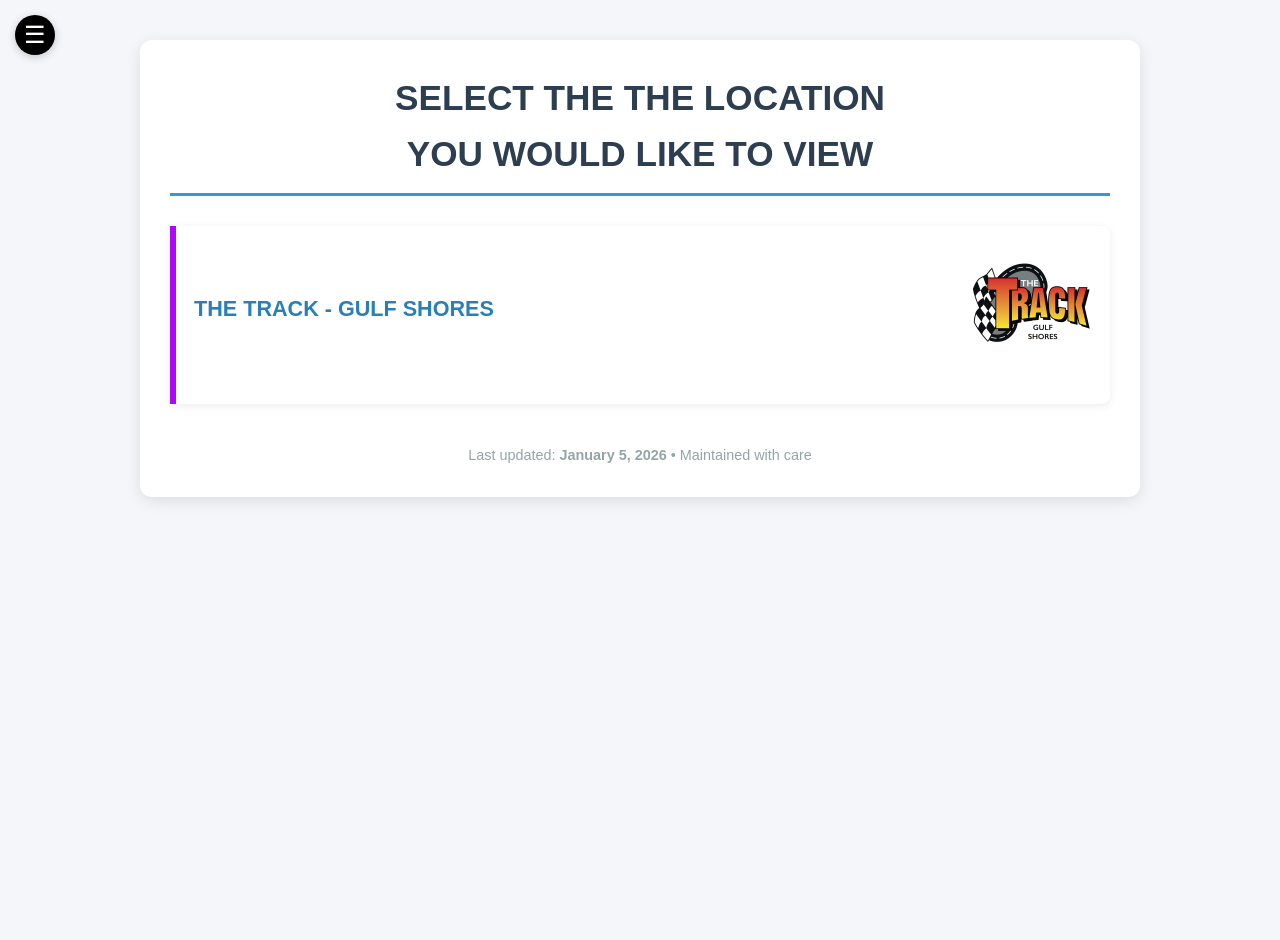
==== index.html @ ac5828dc "Add files via upload" ====
<!DOCTYPE html>
<html lang="en">
<head>
    <meta charset="UTF-8">
    <meta name="viewport" content="width=device-width, initial-scale=1.0">
    <!-- <link rel="icon" href="logo_default.png" type="image/png"> -->
    <title>Version History</title>
    <meta name="description" content="Complete changelog of system updates and improvements">
    <link rel="stylesheet" href="style.css">
    
</head>
<body>
      <button class="menu-btn" id="menuBtn">☰</button>

   
  <nav class="sidebar" id="sidebar">

    <div id="sidebar-container"></div>

  </nav>

  
  <!-- Overlay (for mobile) -->
  <div class="overlay" id="overlay"></div>
  <div class="main-content" id="mainContent">

    <!--Main Content-->
    <div class="container">
        <h1>SELECT THE THE LOCATION<br>YOU WOULD LIKE TO VIEW</h1>
        
        <a href="gstrack.html">
        <div class="version" id="tbd">
            <h2>
                <span>THE TRACK - GULF SHORES</span>
                <span><img src="/images/The Track GS Updated Logo.jpeg"></img></span>
            </h2>
            
        </div>
    </a>
   
        
        <div class="footer" id="footer-container">
            
        </div>
    </div>
   </div>
 <script src="script.js"></script>
</body>
</html>
---- style.css ----
/* GLOBAL RESET & LAYOUT */
    * {
        margin: 0;
        padding: 0;
        box-sizing: border-box;
    }

    body {
        font-family: 'Segoe UI', Tahoma, Geneva, Verdana, sans-serif;
        line-height: 1.6;
        margin: 0;
        padding: 20px;
        background-color: #f4f6f9;
        color: #333;
        overflow-x: hidden;
        transition: margin-left 0.3s ease;
    }

    .container {
        max-width: 1000px;
        margin: 0 auto;
        background: #fff;
        padding: 30px;
        border-radius: 12px;
        box-shadow: 0 4px 15px rgba(0, 0, 0, 0.1);
        transition: margin-left 0.3s ease;
    }

    /* TYPOGRAPHY & HEADINGS */
    h1 {
        text-align: center;
        color: #2c3e50;
        margin-bottom: 30px;
        font-size: 2.2em;
        border-bottom: 3px solid #3498db;
        padding-bottom: 10px;
    }

    h2 {
        text-align: center;
        color: #2c3e50;
        font-size: 2.2em;
    }

    img {
        width: 120px;
        height: 120px;
    }

    .info {
        width: fit-content;
        height: 450px;
    }

    .live {
        text-align: center;
        background-color: #27ae60;
        border-radius: 25px;
        color: white;
        margin: 0% 30% 2% 30%;
        text-transform: uppercase;
        
    }

    .tbd {
        text-align: center;
        background-color: #ac08f8;
        border-radius: 25px;
        color: white;
        margin: 0% 25% 2% 25%;
        text-transform: uppercase;
    }

    .dev {
        text-align: center;
        background-color: #f39c12;
        border-radius: 25px;
        color: white;
        margin: 0% 25% 2% 25%;
        text-transform: uppercase;
    }

    .future {
        text-align: center;
        background-color: #000000;
        border-radius: 25px;
        color: white;
        margin: 0% 25% 2% 25%;
        text-transform: uppercase;
    }

    .og {
        text-align: center;
        background-color: #0101ce;
        border-radius: 25px;
        color: white;
        margin: 0% 30% 2% 30%;
        text-transform: uppercase;
    }

    .version h2 {
        margin: 0 0 12px 0;
        color: #2980b9;
        font-size: 1.35em;
        display: flex;
        justify-content: space-between;
        align-items: center;
        flex-wrap: wrap;
        gap: 10px;
    }

    .version h2 .label {
        font-size: 0.75em;
        padding: 4px 10px;
        border-radius: 20px;
        color: white;
        font-weight: bold;
        margin-top: 5px;
    }

    .date {
        font-size: 0.9em;
        color: #7f8c8d;
        font-style: italic;
        font-weight: normal;
    }

    ul {
        padding-left: 22px;
        margin: 10px 0 0 0;
    }

    li {
        margin-bottom: 7px;
        position: relative;
    }

    li:before {
        content: "";
        color: #3498db;
        font-weight: bold;
        position: absolute;
        left: -16px;
    }

    ul strong {
        color: blue
    }

    .footer {
        text-align: center;
        margin-top: 40px;
        color: #95a5a6;
        font-size: 0.9em;
    }

    /* VERSION CARDS */
    .version {
        background-color: #ffffff;
        border-left: 6px solid #22cffa;
        margin-bottom: 25px;
        padding: 18px;
        border-radius: 0 8px 8px 0;
        box-shadow: 0 2px 8px rgba(0, 0, 0, 0.08);
        transition: all 0.3s ease;
    }

    .version:hover {
        box-shadow: 0 4px 12px rgba(0, 0, 0, 0.15);
        transform: translate(5px, -5px);
    }

    /* Version Status Border Colors */
    #future.version { border-left-color: #000000; }
    #tbd.version { border-left-color: #ac08f8; }
    #dev.version { border-left-color: #f39c12; }
    #live.version { border-left-color: #27ae60; }
    #og.version { border-left-color: #0101ce; }

    /* Version and Priority */
    #prior1.version {
        background-color: #8beff7;
    }
    #prior2.version {
        background-color: #beff81;
    }
    #prior3.version {
        background-color: #e4a1f8;
    }

    .prior {
        font-size: 1em;
        color: #3e4444;
        font-style: italic;
        font-weight: normal;
        margin-left: 15px;
    }

    /* Label Backgrounds */
    .future-label { background-color: #000000; }
    .tbd-label { background-color: #ac08f8; }
    .dev-label { background-color: #f39c12; }
    .live-label { background-color: #27ae60; }
    .original-label { background-color: #0101ce; }

    /* SIDEBAR NAVIGATION */
    .sidebar {
        position: fixed;
        top: 0;
        left: -250px;
        width: 250px;
        height: 100%;
        background-color: #000000;
        color: white;
        transition: left 0.3s ease;
        z-index: 1000;
        padding-top: 30px;
        opacity: 0.95;
        overflow-y: auto; 
        overflow-x: hidden;
        display: flex;     
        flex-direction: column; 
    }

    .sidebar.open {
        left: 0;
    }

    .sidebar ul {
        list-style: none;
        padding: 0;
        margin: 0;
        flex: 1;
        overflow-y: auto;
        overflow-x: hidden;
    }

    .sidebar ul li {
        padding: 15px 20px;
        border-bottom: 1px solid rgba(255, 255, 255, 0.1);
    }

    .sidebar ul li a {
        color: white;
        text-decoration: none;
        font-size: 16px;
        display: block;
        transition: color 0.2s ease;
    }

    .sidebar ul li:hover {
        background-color: #4192e2;
    }

    .sidebar ul li:hover a {
        color: black;
        text-transform: uppercase;
        cursor: pointer;
    }

    .navvoid:hover {
      background-color: black !important; 
    }

    #sidebar a.active { 
      background: black; 
      color: #fff; 
    }
    #toggle-sidebar { 
      display: none; 
    }

    /* Custom Scrollbar for Sidebar (WebKit) */
    .sidebar ul::-webkit-scrollbar {
        width: 8px;
    }
    .sidebar ul::-webkit-scrollbar-track {
        background: transparent;
    }
    .sidebar ul::-webkit-scrollbar-thumb {
        background: rgba(255, 255, 255, 0.3);
        border-radius: 4px;
    }
    .sidebar ul::-webkit-scrollbar-thumb:hover {
        background: rgba(255, 255, 255, 0.5);
    }

    /* Hamburger Button */
    .menu-btn {
        position: fixed;
        top: 15px;
        left: 15px;
        font-size: 24px;
        background: #000000;
        color: white;
        border: none;
        width: 40px;
        height: 40px;
        border-radius: 50%;
        cursor: pointer;
        z-index: 1100;
        display: flex;
        align-items: center;
        justify-content: center;
        transition: left 0.3s ease, transform 0.2s ease;
        box-shadow: 0 2px 8px rgba(0, 0, 0, 0.2);
    }

    .menu-btn:hover {
        transform: scale(1.1);
    }

    /* Main Content Shift */
    .main-content {
        margin-left: 0;
        padding: 20px;
        transition: margin-left 0.5s ease-out;
        min-height: 100vh;
    }

    .content-shift {
        margin-left: 250px;
    }

    /* Overlay (Mobile) */
    .overlay {
        position: fixed;
        top: 0;
        left: 0;
        width: 100%;
        height: 100%;
        background: rgba(0, 0, 0, 0.5);
        z-index: 900;
        opacity: 0;
        visibility: hidden;
        transition: opacity 0.3s ease, visibility 0.3s ease;
    }

    .overlay.active {
        opacity: 1;
        visibility: visible;
    }

    /* RESPONSIVE DESIGN */
    @media (max-width: 768px) {
        .container {
            padding: 20px;
        }
        h1 {
            font-size: 1.8em;
        }
        .version h2 {
            font-size: 1.2em;
            flex-direction: column;
            align-items: flex-start;
        }
        .version h2 .label {
            margin-top: 8px;
        }

        /* Sidebar Mobile */
        .sidebar {
            width: 200px;
            left: -200px;
        }
        .sidebar.open {
            left: 0;
        }
        .content-shift {
            margin-left: 200px;
        }
        .menu-btn {
            left: 10px;
            top: 10px;
        }
    }

    @media (max-width: 480px) {
        body {
            padding: 12px;
        }
        .container {
            padding: 16px;
        }
        h1 {
            font-size: 1.6em;
        }
        .version {
            padding: 14px;
        }
        .version h2 {
            font-size: 1.1em;
        }
    }

   
   .navheader{
    height: 125px;
    margin: 0px 50px;
   }

   a {
    text-decoration: none;
    color: inherit;
    cursor: inherit;
   }

   

/* Accordion for Milestones */

.collapsible {
            cursor: pointer;
            padding: 18px;
            width: 100%;
            text-align: center;
            border:#ccc;
            background-color: #f1f1f1;
            font-size: x-large;
            font-weight: bold;
            margin-bottom: 20px;
            border-style: solid;
        }
.active1, .collapsible:hover {
            background-color: #22cffa;
            border: #0098fd;
            border-style: solid;
        }
.content {
            padding: 0 20px;
            max-height: 0;
            overflow: hidden;
            transition: max-height 0.5s ease-out;
            background-color: #f9f9f9;
        }
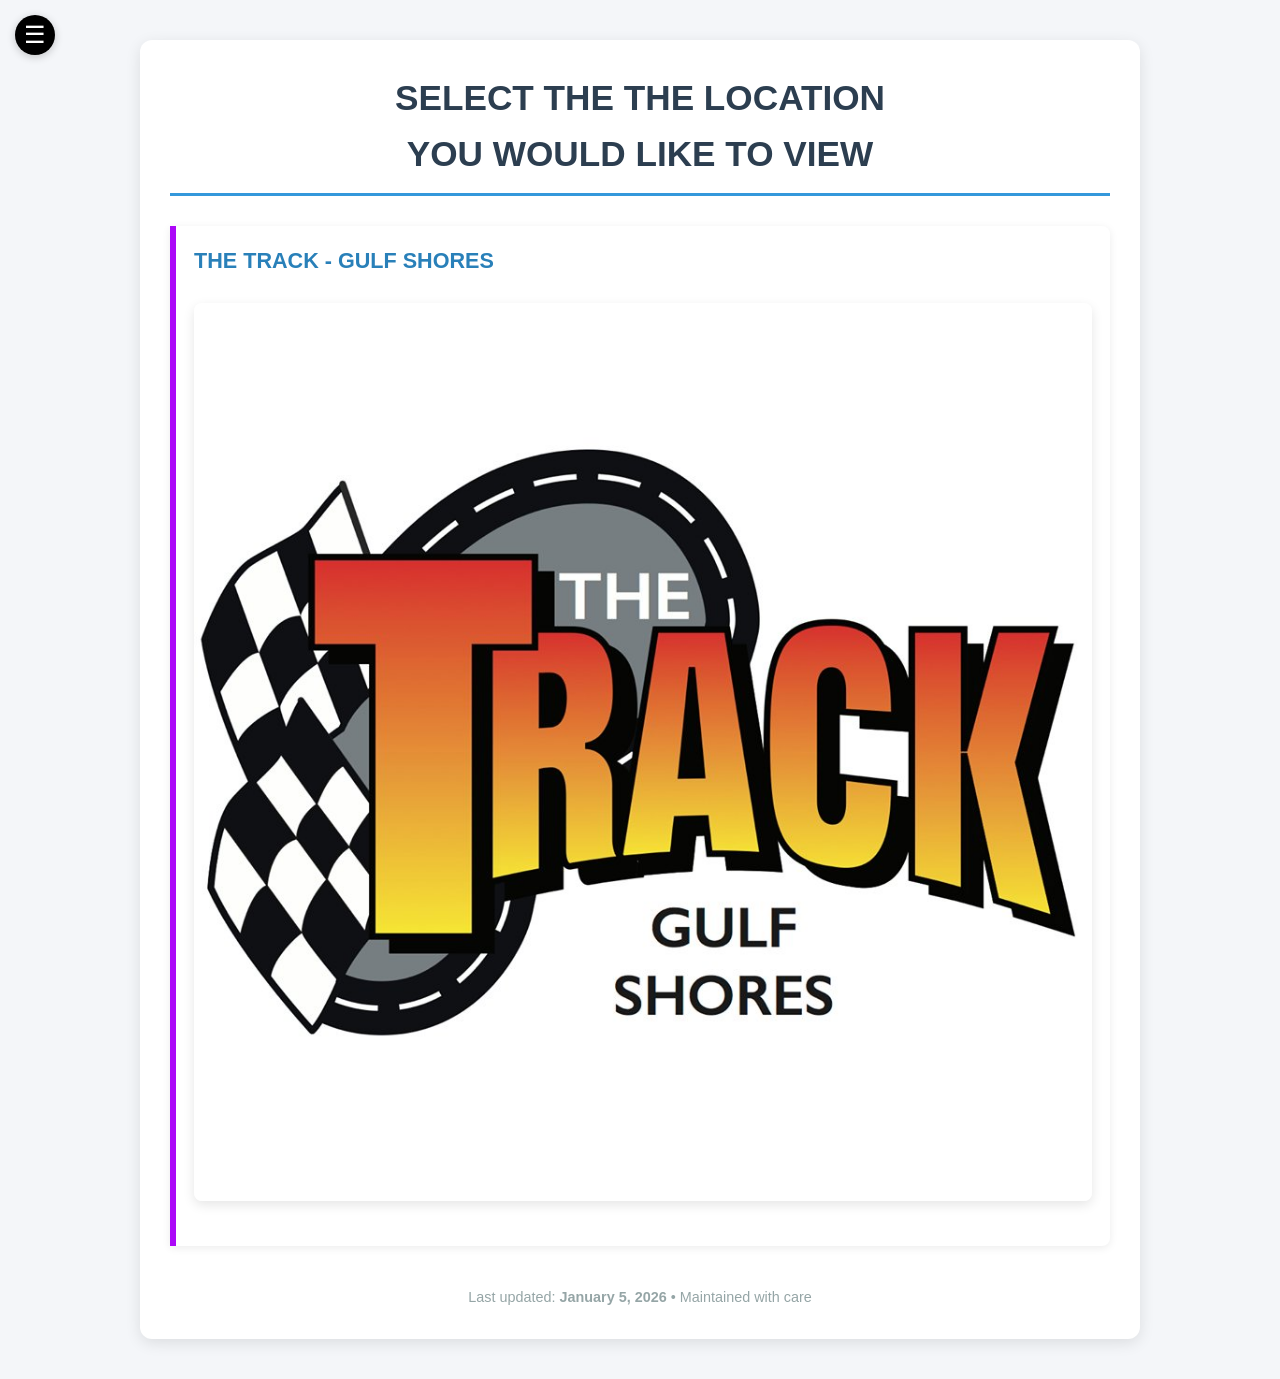
==== commit 358ab596: "Update index.html" ====
--- a/index.html
+++ b/index.html
@@ -4,8 +4,8 @@
     <meta charset="UTF-8">
     <meta name="viewport" content="width=device-width, initial-scale=1.0">
     <!-- <link rel="icon" href="logo_default.png" type="image/png"> -->
-    <title>Version History</title>
-    <meta name="description" content="Complete changelog of system updates and improvements">
+    <title>The Track Family Fun Parks</title>
+    <meta name="description" content="Park Information">
     <link rel="stylesheet" href="style.css">
     
 </head>
@@ -46,4 +46,4 @@
    </div>
  <script src="script.js"></script>
 </body>
-</html>+</html>
--- a/style.css
+++ b/style.css
@@ -1,436 +1,491 @@
-
-    /* GLOBAL RESET & LAYOUT */
-    * {
-        margin: 0;
-        padding: 0;
-        box-sizing: border-box;
-    }
-
-    body {
-        font-family: 'Segoe UI', Tahoma, Geneva, Verdana, sans-serif;
-        line-height: 1.6;
-        margin: 0;
+/* GLOBAL RESET & LAYOUT */
+* {
+    margin: 0;
+    padding: 0;
+    box-sizing: border-box;
+}
+
+body {
+    font-family: 'Segoe UI', Tahoma, Geneva, Verdana, sans-serif;
+    line-height: 1.6;
+    margin: 0;
+    padding: 20px;
+    background-color: #f4f6f9;
+    color: #333;
+    overflow-x: hidden;
+    transition: margin-left 0.3s ease;
+}
+
+.container {
+    max-width: 1000px;
+    margin: 0 auto;
+    background: #fff;
+    padding: 30px;
+    border-radius: 12px;
+    box-shadow: 0 4px 15px rgba(0, 0, 0, 0.1);
+    transition: margin-left 0.3s ease;
+}
+
+/* TYPOGRAPHY & HEADINGS */
+h1 {
+    text-align: center;
+    color: #2c3e50;
+    margin-bottom: 30px;
+    font-size: 2.2em;
+    border-bottom: 3px solid #3498db;
+    padding-bottom: 10px;
+}
+
+h2 {
+    text-align: center;
+    color: #2c3e50;
+    font-size: 2.2em;
+}
+
+/* ==================== RESPONSIVE IMAGES ==================== */
+
+/* Base image styles - makes ALL images responsive */
+img {
+    max-width: 100%;
+    height: auto;
+    display: block;
+    margin: 15px auto;
+    border-radius: 8px;
+    box-shadow: 0 4px 12px rgba(0, 0, 0, 0.1);
+}
+
+/* Specific styling for your version/logo images */
+.version-image,
+.info img {
+    width: 120px;
+    height: 120px;
+    max-width: 100%;           /* Ensures it never overflows */
+    object-fit: contain;       /* Keeps proper proportions */
+}
+
+/* Larger screens */
+@media (min-width: 1200px) {
+    .version-image,
+    .info img {
+        width: 140px;
+        height: 140px;
+    }
+}
+
+/* Tablets */
+@media (max-width: 768px) {
+    .version-image,
+    .info img {
+        width: 100px;
+        height: 100px;
+    }
+}
+
+/* Small phones */
+@media (max-width: 480px) {
+    .version-image,
+    .info img {
+        width: 85px;
+        height: 85px;
+    }
+}
+
+/* Optional: If you have large/full-width images */
+.full-image {
+    width: 100%;
+    height: auto;
+    margin: 20px 0;
+    border-radius: 12px;
+}
+
+.info {
+    width: fit-content;
+    height: 450px;
+}
+
+.live {
+    text-align: center;
+    background-color: #27ae60;
+    border-radius: 25px;
+    color: white;
+    margin: 0% 30% 2% 30%;
+    text-transform: uppercase;
+    padding: 8px 0;
+}
+
+.tbd {
+    text-align: center;
+    background-color: #ac08f8;
+    border-radius: 25px;
+    color: white;
+    margin: 0% 25% 2% 25%;
+    text-transform: uppercase;
+    padding: 8px 0;
+}
+
+.dev {
+    text-align: center;
+    background-color: #f39c12;
+    border-radius: 25px;
+    color: white;
+    margin: 0% 25% 2% 25%;
+    text-transform: uppercase;
+    padding: 8px 0;
+}
+
+.future {
+    text-align: center;
+    background-color: #000000;
+    border-radius: 25px;
+    color: white;
+    margin: 0% 25% 2% 25%;
+    text-transform: uppercase;
+    padding: 8px 0;
+}
+
+.og {
+    text-align: center;
+    background-color: #0101ce;
+    border-radius: 25px;
+    color: white;
+    margin: 0% 30% 2% 30%;
+    text-transform: uppercase;
+    padding: 8px 0;
+}
+
+.version h2 {
+    margin: 0 0 12px 0;
+    color: #2980b9;
+    font-size: 1.35em;
+    display: flex;
+    justify-content: space-between;
+    align-items: center;
+    flex-wrap: wrap;
+    gap: 10px;
+}
+
+.version h2 .label {
+    font-size: 0.75em;
+    padding: 4px 10px;
+    border-radius: 20px;
+    color: white;
+    font-weight: bold;
+    margin-top: 5px;
+}
+
+.date {
+    font-size: 0.9em;
+    color: #7f8c8d;
+    font-style: italic;
+    font-weight: normal;
+}
+
+ul {
+    padding-left: 22px;
+    margin: 10px 0 0 0;
+}
+
+li {
+    margin-bottom: 7px;
+    position: relative;
+}
+
+li:before {
+    content: "";
+    color: #3498db;
+    font-weight: bold;
+    position: absolute;
+    left: -16px;
+}
+
+ul strong {
+    color: blue;
+}
+
+.footer {
+    text-align: center;
+    margin-top: 40px;
+    color: #95a5a6;
+    font-size: 0.9em;
+}
+
+/* VERSION CARDS */
+.version {
+    background-color: #ffffff;
+    border-left: 6px solid #22cffa;
+    margin-bottom: 25px;
+    padding: 18px;
+    border-radius: 0 8px 8px 0;
+    box-shadow: 0 2px 8px rgba(0, 0, 0, 0.08);
+    transition: all 0.3s ease;
+}
+
+.version:hover {
+    box-shadow: 0 4px 12px rgba(0, 0, 0, 0.15);
+    transform: translate(5px, -5px);
+}
+
+/* Version Status Border Colors */
+#future.version { border-left-color: #000000; }
+#tbd.version { border-left-color: #ac08f8; }
+#dev.version { border-left-color: #f39c12; }
+#live.version { border-left-color: #27ae60; }
+#og.version { border-left-color: #0101ce; }
+
+/* Version and Priority */
+#prior1.version {
+    background-color: #8beff7;
+}
+#prior2.version {
+    background-color: #beff81;
+}
+#prior3.version {
+    background-color: #e4a1f8;
+}
+
+.prior {
+    font-size: 1em;
+    color: #3e4444;
+    font-style: italic;
+    font-weight: normal;
+    margin-left: 15px;
+}
+
+/* Label Backgrounds */
+.future-label { background-color: #000000; }
+.tbd-label { background-color: #ac08f8; }
+.dev-label { background-color: #f39c12; }
+.live-label { background-color: #27ae60; }
+.original-label { background-color: #0101ce; }
+
+/* SIDEBAR NAVIGATION */
+.sidebar {
+    position: fixed;
+    top: 0;
+    left: -250px;
+    width: 250px;
+    height: 100%;
+    background-color: #000000;
+    color: white;
+    transition: left 0.3s ease;
+    z-index: 1000;
+    padding-top: 30px;
+    opacity: 0.95;
+    overflow-y: auto; 
+    overflow-x: hidden;
+    display: flex;     
+    flex-direction: column; 
+}
+
+.sidebar.open {
+    left: 0;
+}
+
+.sidebar ul {
+    list-style: none;
+    padding: 0;
+    margin: 0;
+    flex: 1;
+    overflow-y: auto;
+    overflow-x: hidden;
+}
+
+.sidebar ul li {
+    padding: 15px 20px;
+    border-bottom: 1px solid rgba(255, 255, 255, 0.1);
+}
+
+.sidebar ul li a {
+    color: white;
+    text-decoration: none;
+    font-size: 16px;
+    display: block;
+    transition: color 0.2s ease;
+}
+
+.sidebar ul li:hover {
+    background-color: #4192e2;
+}
+
+.sidebar ul li:hover a {
+    color: black;
+    text-transform: uppercase;
+    cursor: pointer;
+}
+
+.navvoid:hover {
+  background-color: black !important; 
+}
+
+#sidebar a.active { 
+  background: black; 
+  color: #fff; 
+}
+#toggle-sidebar { 
+  display: none; 
+}
+
+/* Custom Scrollbar for Sidebar (WebKit) */
+.sidebar ul::-webkit-scrollbar {
+    width: 8px;
+}
+.sidebar ul::-webkit-scrollbar-track {
+    background: transparent;
+}
+.sidebar ul::-webkit-scrollbar-thumb {
+    background: rgba(255, 255, 255, 0.3);
+    border-radius: 4px;
+}
+.sidebar ul::-webkit-scrollbar-thumb:hover {
+    background: rgba(255, 255, 255, 0.5);
+}
+
+/* Hamburger Button */
+.menu-btn {
+    position: fixed;
+    top: 15px;
+    left: 15px;
+    font-size: 24px;
+    background: #000000;
+    color: white;
+    border: none;
+    width: 40px;
+    height: 40px;
+    border-radius: 50%;
+    cursor: pointer;
+    z-index: 1100;
+    display: flex;
+    align-items: center;
+    justify-content: center;
+    transition: left 0.3s ease, transform 0.2s ease;
+    box-shadow: 0 2px 8px rgba(0, 0, 0, 0.2);
+}
+
+.menu-btn:hover {
+    transform: scale(1.1);
+}
+
+/* Main Content Shift */
+.main-content {
+    margin-left: 0;
+    padding: 20px;
+    transition: margin-left 0.5s ease-out;
+    min-height: 100vh;
+}
+
+.content-shift {
+    margin-left: 250px;
+}
+
+/* Overlay (Mobile) */
+.overlay {
+    position: fixed;
+    top: 0;
+    left: 0;
+    width: 100%;
+    height: 100%;
+    background: rgba(0, 0, 0, 0.5);
+    z-index: 900;
+    opacity: 0;
+    visibility: hidden;
+    transition: opacity 0.3s ease, visibility 0.3s ease;
+}
+
+.overlay.active {
+    opacity: 1;
+    visibility: visible;
+}
+
+/* RESPONSIVE DESIGN */
+@media (max-width: 768px) {
+    .container {
         padding: 20px;
-        background-color: #f4f6f9;
-        color: #333;
-        overflow-x: hidden;
-        transition: margin-left 0.3s ease;
-    }
-
-    .container {
-        max-width: 1000px;
-        margin: 0 auto;
-        background: #fff;
-        padding: 30px;
-        border-radius: 12px;
-        box-shadow: 0 4px 15px rgba(0, 0, 0, 0.1);
-        transition: margin-left 0.3s ease;
-    }
-
-    /* TYPOGRAPHY & HEADINGS */
+    }
     h1 {
-        text-align: center;
-        color: #2c3e50;
-        margin-bottom: 30px;
-        font-size: 2.2em;
-        border-bottom: 3px solid #3498db;
-        padding-bottom: 10px;
-    }
-
-    h2 {
-        text-align: center;
-        color: #2c3e50;
-        font-size: 2.2em;
-    }
-
-    img {
-        width: 120px;
-        height: 120px;
-    }
-
+        font-size: 1.8em;
+    }
+    .version h2 {
+        font-size: 1.2em;
+        flex-direction: column;
+        align-items: flex-start;
+    }
+    .version h2 .label {
+        margin-top: 8px;
+    }
     .info {
-        width: fit-content;
-        height: 450px;
-    }
-
-    .live {
-        text-align: center;
-        background-color: #27ae60;
-        border-radius: 25px;
-        color: white;
-        margin: 0% 30% 2% 30%;
-        text-transform: uppercase;
-        
-    }
-
-    .tbd {
-        text-align: center;
-        background-color: #ac08f8;
-        border-radius: 25px;
-        color: white;
-        margin: 0% 25% 2% 25%;
-        text-transform: uppercase;
-    }
-
-    .dev {
-        text-align: center;
-        background-color: #f39c12;
-        border-radius: 25px;
-        color: white;
-        margin: 0% 25% 2% 25%;
-        text-transform: uppercase;
-    }
-
-    .future {
-        text-align: center;
-        background-color: #000000;
-        border-radius: 25px;
-        color: white;
-        margin: 0% 25% 2% 25%;
-        text-transform: uppercase;
-    }
-
-    .og {
-        text-align: center;
-        background-color: #0101ce;
-        border-radius: 25px;
-        color: white;
-        margin: 0% 30% 2% 30%;
-        text-transform: uppercase;
-    }
-
-    .version h2 {
-        margin: 0 0 12px 0;
-        color: #2980b9;
-        font-size: 1.35em;
-        display: flex;
-        justify-content: space-between;
-        align-items: center;
-        flex-wrap: wrap;
-        gap: 10px;
-    }
-
-    .version h2 .label {
-        font-size: 0.75em;
-        padding: 4px 10px;
-        border-radius: 20px;
-        color: white;
-        font-weight: bold;
-        margin-top: 5px;
-    }
-
-    .date {
-        font-size: 0.9em;
-        color: #7f8c8d;
-        font-style: italic;
-        font-weight: normal;
-    }
-
-    ul {
-        padding-left: 22px;
-        margin: 10px 0 0 0;
-    }
-
-    li {
-        margin-bottom: 7px;
-        position: relative;
-    }
-
-    li:before {
-        content: "";
-        color: #3498db;
-        font-weight: bold;
-        position: absolute;
-        left: -16px;
-    }
-
-    ul strong {
-        color: blue
-    }
-
-    .footer {
-        text-align: center;
-        margin-top: 40px;
-        color: #95a5a6;
-        font-size: 0.9em;
-    }
-
-    /* VERSION CARDS */
-    .version {
-        background-color: #ffffff;
-        border-left: 6px solid #22cffa;
-        margin-bottom: 25px;
-        padding: 18px;
-        border-radius: 0 8px 8px 0;
-        box-shadow: 0 2px 8px rgba(0, 0, 0, 0.08);
-        transition: all 0.3s ease;
-    }
-
-    .version:hover {
-        box-shadow: 0 4px 12px rgba(0, 0, 0, 0.15);
-        transform: translate(5px, -5px);
-    }
-
-    /* Version Status Border Colors */
-    #future.version { border-left-color: #000000; }
-    #tbd.version { border-left-color: #ac08f8; }
-    #dev.version { border-left-color: #f39c12; }
-    #live.version { border-left-color: #27ae60; }
-    #og.version { border-left-color: #0101ce; }
-
-    /* Version and Priority */
-    #prior1.version {
-        background-color: #8beff7;
-    }
-    #prior2.version {
-        background-color: #beff81;
-    }
-    #prior3.version {
-        background-color: #e4a1f8;
-    }
-
-    .prior {
-        font-size: 1em;
-        color: #3e4444;
-        font-style: italic;
-        font-weight: normal;
-        margin-left: 15px;
-    }
-
-    /* Label Backgrounds */
-    .future-label { background-color: #000000; }
-    .tbd-label { background-color: #ac08f8; }
-    .dev-label { background-color: #f39c12; }
-    .live-label { background-color: #27ae60; }
-    .original-label { background-color: #0101ce; }
-
-    /* SIDEBAR NAVIGATION */
+        height: auto;
+    }
+
+    /* Sidebar Mobile */
     .sidebar {
-        position: fixed;
-        top: 0;
-        left: -250px;
-        width: 250px;
-        height: 100%;
-        background-color: #000000;
-        color: white;
-        transition: left 0.3s ease;
-        z-index: 1000;
-        padding-top: 30px;
-        opacity: 0.95;
-        overflow-y: auto; 
-        overflow-x: hidden;
-        display: flex;     
-        flex-direction: column; 
-    }
-
+        width: 200px;
+        left: -200px;
+    }
     .sidebar.open {
         left: 0;
     }
-
-    .sidebar ul {
-        list-style: none;
-        padding: 0;
-        margin: 0;
-        flex: 1;
-        overflow-y: auto;
-        overflow-x: hidden;
-    }
-
-    .sidebar ul li {
-        padding: 15px 20px;
-        border-bottom: 1px solid rgba(255, 255, 255, 0.1);
-    }
-
-    .sidebar ul li a {
-        color: white;
-        text-decoration: none;
-        font-size: 16px;
-        display: block;
-        transition: color 0.2s ease;
-    }
-
-    .sidebar ul li:hover {
-        background-color: #4192e2;
-    }
-
-    .sidebar ul li:hover a {
-        color: black;
-        text-transform: uppercase;
-        cursor: pointer;
-    }
-
-    .navvoid:hover {
-      background-color: black !important; 
-    }
-
-    #sidebar a.active { 
-      background: black; 
-      color: #fff; 
-    }
-    #toggle-sidebar { 
-      display: none; 
-    }
-
-    /* Custom Scrollbar for Sidebar (WebKit) */
-    .sidebar ul::-webkit-scrollbar {
-        width: 8px;
-    }
-    .sidebar ul::-webkit-scrollbar-track {
-        background: transparent;
-    }
-    .sidebar ul::-webkit-scrollbar-thumb {
-        background: rgba(255, 255, 255, 0.3);
-        border-radius: 4px;
-    }
-    .sidebar ul::-webkit-scrollbar-thumb:hover {
-        background: rgba(255, 255, 255, 0.5);
-    }
-
-    /* Hamburger Button */
+    .content-shift {
+        margin-left: 200px;
+    }
     .menu-btn {
-        position: fixed;
-        top: 15px;
-        left: 15px;
-        font-size: 24px;
-        background: #000000;
-        color: white;
-        border: none;
-        width: 40px;
-        height: 40px;
-        border-radius: 50%;
-        cursor: pointer;
-        z-index: 1100;
-        display: flex;
-        align-items: center;
-        justify-content: center;
-        transition: left 0.3s ease, transform 0.2s ease;
-        box-shadow: 0 2px 8px rgba(0, 0, 0, 0.2);
-    }
-
-    .menu-btn:hover {
-        transform: scale(1.1);
-    }
-
-    /* Main Content Shift */
-    .main-content {
-        margin-left: 0;
-        padding: 20px;
-        transition: margin-left 0.5s ease-out;
-        min-height: 100vh;
-    }
-
-    .content-shift {
-        margin-left: 250px;
-    }
-
-    /* Overlay (Mobile) */
-    .overlay {
-        position: fixed;
-        top: 0;
-        left: 0;
-        width: 100%;
-        height: 100%;
-        background: rgba(0, 0, 0, 0.5);
-        z-index: 900;
-        opacity: 0;
-        visibility: hidden;
-        transition: opacity 0.3s ease, visibility 0.3s ease;
-    }
-
-    .overlay.active {
-        opacity: 1;
-        visibility: visible;
-    }
-
-    /* RESPONSIVE DESIGN */
-    @media (max-width: 768px) {
-        .container {
-            padding: 20px;
-        }
-        h1 {
-            font-size: 1.8em;
-        }
-        .version h2 {
-            font-size: 1.2em;
-            flex-direction: column;
-            align-items: flex-start;
-        }
-        .version h2 .label {
-            margin-top: 8px;
-        }
-
-        /* Sidebar Mobile */
-        .sidebar {
-            width: 200px;
-            left: -200px;
-        }
-        .sidebar.open {
-            left: 0;
-        }
-        .content-shift {
-            margin-left: 200px;
-        }
-        .menu-btn {
-            left: 10px;
-            top: 10px;
-        }
-    }
-
-    @media (max-width: 480px) {
-        body {
-            padding: 12px;
-        }
-        .container {
-            padding: 16px;
-        }
-        h1 {
-            font-size: 1.6em;
-        }
-        .version {
-            padding: 14px;
-        }
-        .version h2 {
-            font-size: 1.1em;
-        }
-    }
-
-   
-   .navheader{
+        left: 10px;
+        top: 10px;
+    }
+}
+
+@media (max-width: 480px) {
+    body {
+        padding: 12px;
+    }
+    .container {
+        padding: 16px;
+    }
+    h1 {
+        font-size: 1.6em;
+    }
+    .version {
+        padding: 14px;
+    }
+    .version h2 {
+        font-size: 1.1em;
+    }
+}
+
+.navheader {
     height: 125px;
     margin: 0px 50px;
-   }
-
-   a {
+}
+
+a {
     text-decoration: none;
     color: inherit;
     cursor: inherit;
-   }
-
-   
+}
 
 /* Accordion for Milestones */
-
 .collapsible {
-            cursor: pointer;
-            padding: 18px;
-            width: 100%;
-            text-align: center;
-            border:#ccc;
-            background-color: #f1f1f1;
-            font-size: x-large;
-            font-weight: bold;
-            margin-bottom: 20px;
-            border-style: solid;
-        }
+    cursor: pointer;
+    padding: 18px;
+    width: 100%;
+    text-align: center;
+    border: #ccc;
+    background-color: #f1f1f1;
+    font-size: x-large;
+    font-weight: bold;
+    margin-bottom: 20px;
+    border-style: solid;
+}
+
 .active1, .collapsible:hover {
-            background-color: #22cffa;
-            border: #0098fd;
-            border-style: solid;
-        }
+    background-color: #22cffa;
+    border: #0098fd;
+    border-style: solid;
+}
+
 .content {
-            padding: 0 20px;
-            max-height: 0;
-            overflow: hidden;
-            transition: max-height 0.5s ease-out;
-            background-color: #f9f9f9;
-        }
+    padding: 0 20px;
+    max-height: 0;
+    overflow: hidden;
+    transition: max-height 0.5s ease-out;
+    background-color: #f9f9f9;
+}
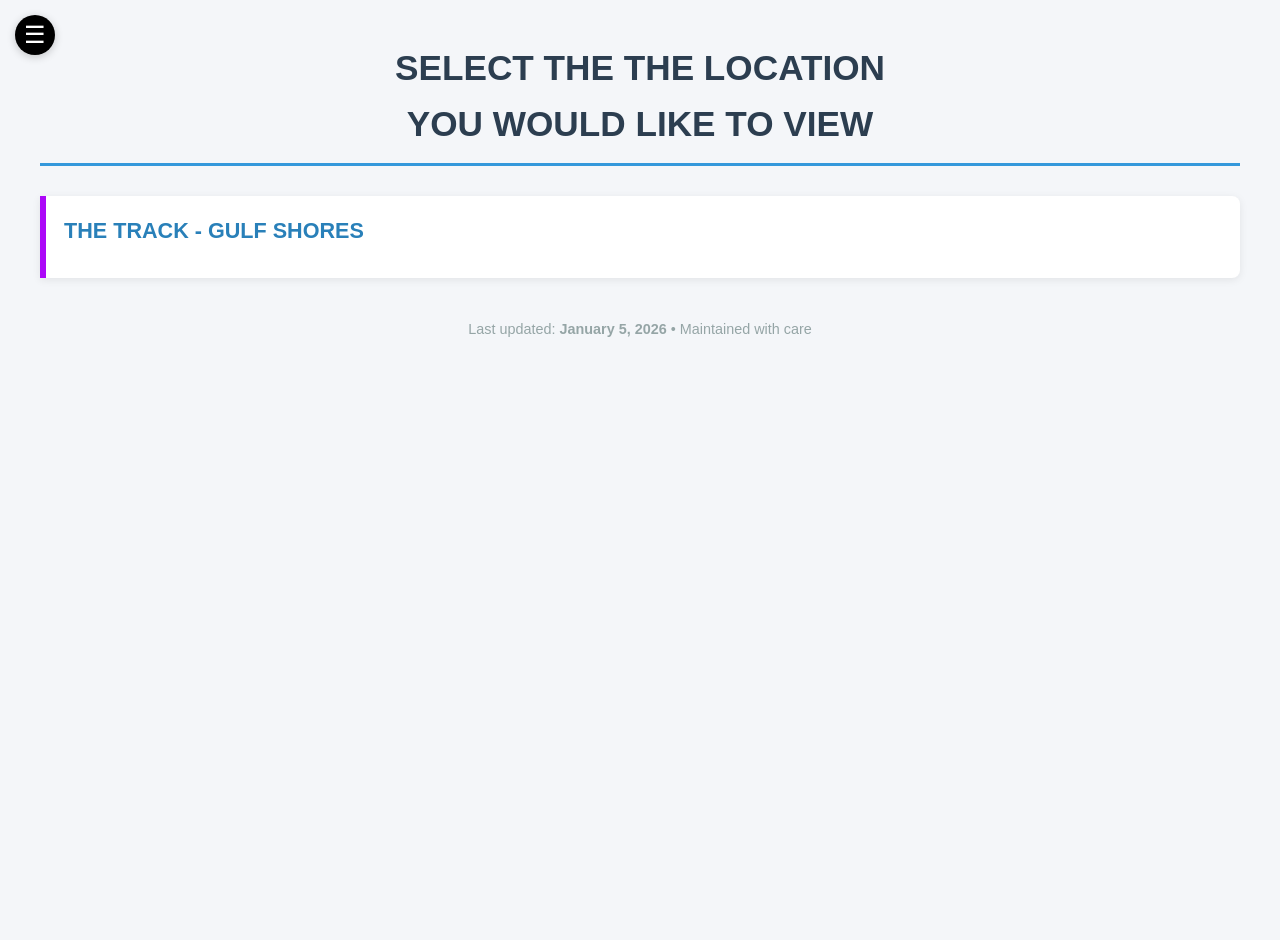
==== commit f55080e4: "Add files via upload" ====
--- a/index.html
+++ b/index.html
@@ -25,15 +25,12 @@
   <div class="main-content" id="mainContent">
 
     <!--Main Content-->
-    <div class="container">
+    <div>
         <h1>SELECT THE THE LOCATION<br>YOU WOULD LIKE TO VIEW</h1>
         
         <a href="gstrack.html">
         <div class="version" id="tbd">
-            <h2>
-                <span>THE TRACK - GULF SHORES</span>
-                <span><img src="/images/The Track GS Updated Logo.jpeg"></img></span>
-            </h2>
+            <h2>THE TRACK - GULF SHORES</h2>
             
         </div>
     </a>
@@ -46,4 +43,4 @@
    </div>
  <script src="script.js"></script>
 </body>
-</html>
+</html>
